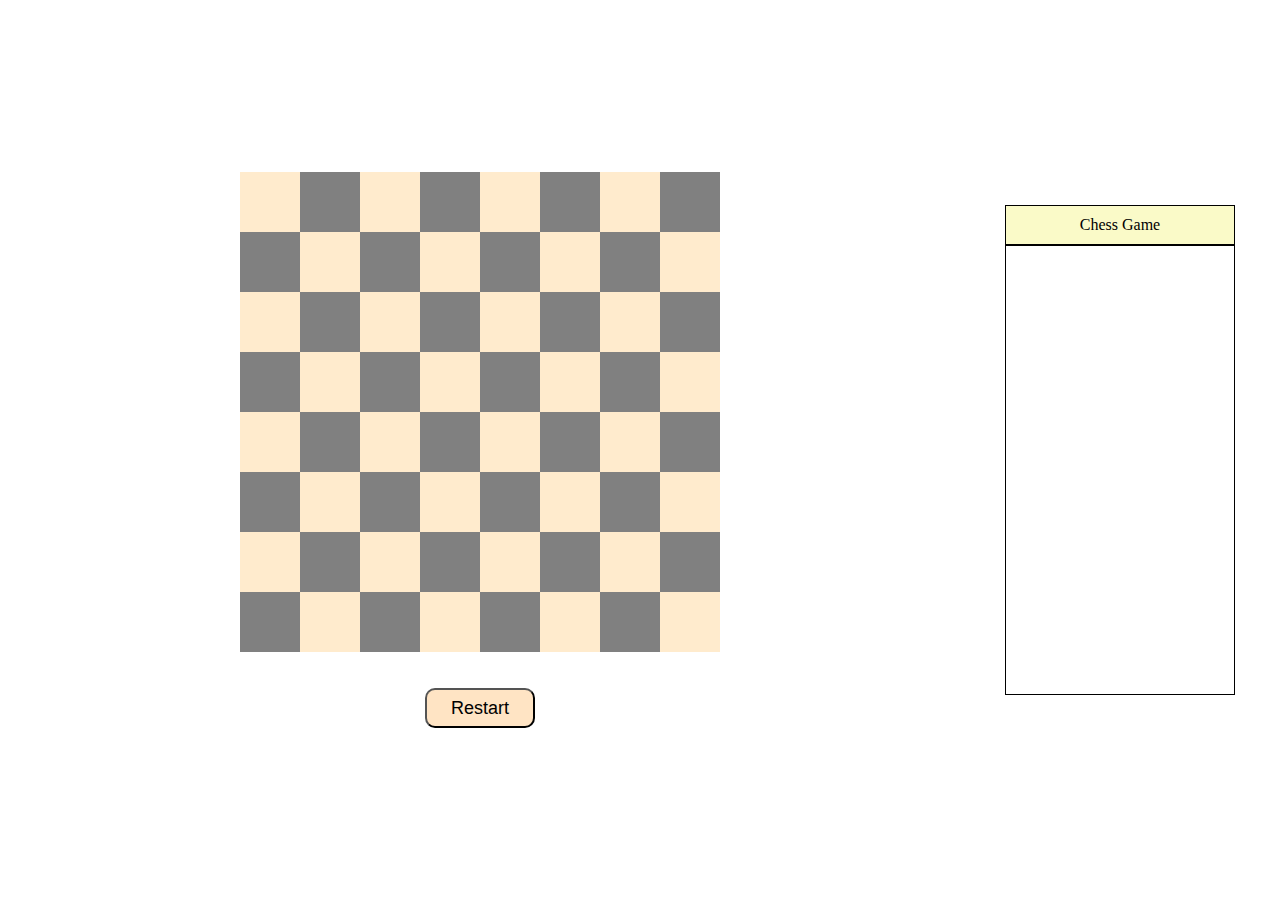
==== static/index.html @ 0d1e5a9a "Rename index.html to static/index.html" ====
<!DOCTYPE html>
<html>

<head>
    <title>Chess Board</title>
    <link rel="stylesheet" href="css/style.css">
    <!-- TODO responsive chess boards UI -->
    <!--
<link rel="stylesheet" href="css/tablet.css" media="screen and (min-width: 600px)">
<link rel="stylesheet" href="css/desktop.css" media="screen and (min-width: 1000px)">
-->
</head>

<body>
    <main>
        <div class="chess-table">
            <form id="myForm">
                <input class="reset-button" type="button" onclick="myFunction()" value="Restart">
            </form>
            <br></br>
            <!-- board -->
            <ul class="row-chess" id="row-1">
                <li>
                    <div class="box square-black" id="a1">
                        <div class="piece rook-white"></div>
                    </div>
                </li>
                <li>
                    <div class="box square-white" id="b1">
                        <div class="piece knight-white"></div>
                    </div>
                </li>
                <li>
                    <div class="box square-black" id="c1">
                        <div class="piece bishop-white"></div>
                    </div>
                </li>
                <li>
                    <div class="box square-white" id="d1">
                        <div class="piece queen-white"></div>
                    </div>
                </li>
                <li>
                    <div class="box square-black" id="e1">
                        <div class="piece king-white"></div>
                    </div>
                </li>
                <li>
                    <div class="box square-white" id="f1">
                        <div class="piece bishop-white"></div>
                    </div>
                </li>
                <li>
                    <div class="box square-black" id="g1">
                        <div class="piece knight-white"></div>
                    </div>
                </li>
                <li>
                    <div class="box square-white" id="h1">
                        <div class="piece rook-white"></div>
                    </div>
                </li>
            </ul>
            <ul class="row-chess" id="row-2">
                <li>
                    <div class="box square-white" id="a2">
                        <div class="piece pawn-white"></div>
                    </div>
                </li>
                <li>
                    <div class="box square-black" id="b2">
                        <div class="piece pawn-white"></div>
                    </div>
                </li>
                <li>
                    <div class="box square-white" id="c2">
                        <div class="piece pawn-white"></div>
                    </div>
                </li>
                <li>
                    <div class="box square-black" id="d2">
                        <div class="piece pawn-white"></div>
                    </div>
                </li>
                <li>
                    <div class="box square-white" id="e2">
                        <div class="piece pawn-white"></div>
                    </div>
                </li>
                <li>
                    <div class="box square-black" id="f2">
                        <div class="piece pawn-white"></div>
                    </div>
                </li>
                <li>
                    <div class="box square-white" id="g2">
                        <div class="piece pawn-white"></div>
                    </div>
                </li>
                <li>
                    <div class="box square-black" id="h2">
                        <div class="piece pawn-white"></div>
                    </div>
                </li>
            </ul>
            <ul class="row-chess" id="row-3">
                <li>
                    <div class="box square-black" id="a3"></div>
                </li>
                <li>
                    <div class="box square-white" id="b3"></div>
                </li>
                <li>
                    <div class="box square-black" id="c3"></div>
                </li>
                <li>
                    <div class="box square-white" id="d3"></div>
                </li>
                <li>
                    <div class="box square-black" id="e3"></div>
                </li>
                <li>
                    <div class="box square-white" id="f3"></div>
                </li>
                <li>
                    <div class="box square-black" id="g3"></div>
                </li>
                <li>
                    <div class="box square-white" id="h3"></div>
                </li>
            </ul>
            <ul class="row-chess" id="row-4">
                <li>
                    <div class="box square-white" id="a4"></div>
                </li>
                <li>
                    <div class="box square-black" id="b4"></div>
                </li>
                <li>
                    <div class="box square-white" id="c4"></div>
                </li>
                <li>
                    <div class="box square-black" id="d4"></div>
                </li>
                <li>
                    <div class="box square-white" id="e4"></div>
                </li>
                <li>
                    <div class="box square-black" id="f4"></div>
                </li>
                <li>
                    <div class="box square-white" id="g4"></div>
                </li>
                <li>
                    <div class="box square-black" id="h4"></div>
                </li>
            </ul>
            <ul class="row-chess" id="row-5">
                <li>
                    <div class="box square-black" id="a5"></div>
                </li>
                <li>
                    <div class="box square-white" id="b5"></div>
                </li>
                <li>
                    <div class="box square-black" id="c5"></div>
                </li>
                <li>
                    <div class="box square-white" id="d5"></div>
                </li>
                <li>
                    <div class="box square-black" id="e5"></div>
                </li>
                <li>
                    <div class="box square-white" id="f5"></div>
                </li>
                <li>
                    <div class="box square-black" id="g5"></div>
                </li>
                <li>
                    <div class="box square-white" id="h5"></div>
                </li>
            </ul>
            <ul class="row-chess" id="row-6">
                <li>
                    <div class="box square-white" id="a6"></div>
                </li>
                <li>
                    <div class="box square-black" id="b6"></div>
                </li>
                <li>
                    <div class="box square-white" id="c6"></div>
                </li>
                <li>
                    <div class="box square-black" id="d6"></div>
                </li>
                <li>
                    <div class="box square-white" id="e6"></div>
                </li>
                <li>
                    <div class="box square-black" id="f6"></div>
                </li>
                <li>
                    <div class="box square-white" id="g6"></div>
                </li>
                <li>
                    <div class="box square-black" id="h6"></div>
                </li>
            </ul>
            <ul class="row-chess" id="row-7">
                <li>
                    <div class="box square-black" id="a7">
                        <div class="piece pawn-black"></div>
                    </div>
                </li>
                <li>
                    <div class="box square-white" id="b7">
                        <div class="piece pawn-black"></div>
                    </div>
                </li>
                <li>
                    <div class="box square-black" id="c7">
                        <div class="piece pawn-black"></div>
                    </div>
                </li>
                <li>
                    <div class="box square-white" id="d7">
                        <div class="piece pawn-black"></div>
                    </div>
                </li>
                <li>
                    <div class="box square-black" id="e7">
                        <div class="piece pawn-black"></div>
                    </div>
                </li>
                <li>
                    <div class="box square-white" id="f7">
                        <div class="piece pawn-black"></div>
                    </div>
                </li>
                <li>
                    <div class="box square-black" id="g7">
                        <div class="piece pawn-black"></div>
                    </div>
                </li>
                <li>
                    <div class="box square-white" id="h7">
                        <div class="piece pawn-black"></div>
                    </div>
                </li>
            </ul>
            <ul class="row-chess" id="row-8">
                <li>
                    <div class="box square-white" id="a8">
                        <div class="piece rook-black"></div>
                    </div>
                </li>
                <li>
                    <div class="box square-black" id="b8">
                        <div class="piece knight-black"></div>
                    </div>
                </li>
                <li>
                    <div class="box square-white" id="c8">
                        <div class="piece bishop-black"></div>
                    </div>
                </li>
                <li>
                    <div class="box square-black" id="d8">
                        <div class="piece queen-black"></div>
                    </div>
                </li>
                <li>
                    <div class="box square-white" id="e8">
                        <div class="piece king-black"></div>
                    </div>
                </li>
                <li>
                    <div class="box square-black" id="f8">
                        <div class="piece bishop-black"></div>
                    </div>
                </li>
                <li>
                    <div class="box square-white" id="g8">
                        <div class="piece knight-black"></div>
                    </div>
                </li>
                <li>
                    <div class="box square-black" id="h8">
                        <div class="piece rook-black"></div>
                    </div>
                </li>
            </ul>
            <!-- ... board -->
        </div>
        <script type="text/javascript" src="js/main.js"></script>
    </main>
    <section>
        <div class="chess-game">
            <div class="game-moves" id="gameNotation">
            </div>
            <div class="game-title"> Chess Game </div>
        </div>
    </section>
</body>

</html>
---- static/css/style.css ----
* {
    box-sizing: border-box;
    padding: 0;
    margin: 0;
}

html {
    font-size: 62.5%;
}

body {
    font-size: 1.6rem;
    display: flex;
}

.chess-table {
    display: flex;
    flex-direction: column-reverse;
    align-items: center;
    justify-content: center;
    min-width: 50rem;
    width: 75vw;
    height: 100vh;
}

.chess-game {
    display: flex;
    flex-direction: column-reverse;
    align-items: center;
    justify-content: center;
    width: 25vw;
    height: 100vh;
}

.game-moves,
.game-title {
    border: black 0.15rem solid;
}

.moves {
    display: flex;
    flex-wrap: wrap;
}

.game-moves {
    display: flex;
    flex-direction: column;
    align-items: center;
    width: 18vw;
    height: 50vh;
    align-content: space-around;
    justify-content: flex-start;
}

.game-title {
    background-color: rgb(250, 250, 200);
    width: 18vw;
    height: 4rem;
    display: flex;
    align-items: center;
    justify-content: center;
}

.order-move {
    width: 3rem;
}

.move-1,
.move-2 {
    width: 4rem;
}

.reset-button {
    font-family: 'Lucida Sans', 'Lucida Sans Regular', 'Lucida Grande', 'Lucida Sans Unicode', Geneva, Verdana, sans-serif;
    font-size: large;
    width: 11rem;
    height: 4rem;
    border-radius: 1rem;
    background-color: bisque;
}

.box {
    display: flex;
    align-items: center;
    justify-content: center;
    width: 6rem;
    height: 6rem;
    box-sizing: border-box;
    position: relative;
}

.square-white {
    background-color: blanchedalmond;
}

.square-black {
    background-color: grey;
}

.row-chess {
    list-style: none;
}

.row-chess li {
    float: left;
}

.activeSquare {
    display: flex;
    align-items: center;
    justify-content: center;
    border-radius: 0.5rem;
}

.activeSquare1 {
    background-color: rgb(170, 255, 100);
    height: 100%;
    width: 100%;
    z-index: 1;
}

.activeSquare2 {
    background-color: rgb(50, 128, 50);
    height: 100%;
    width: 100%;
    z-index: 1;
}

.activeSquareTwo {
    border: 0.1rem blue solid;
}

.illuminateSquare {
    background-color: rgb(80, 170, 80);
    border-radius: 4rem;
    height: 40%;
    width: 40%;
}

.illuminateSquare2 {
    display: flex;
    background-color: rgb(120, 120, 240);
    height: 100%;
    width: 100%;
    justify-content: center;
    align-items: center;
    position: absolute;
    z-index: 0;
}

.illuminateSquare3 {
    background-color: inherit;
    border-radius: 4rem;
    height: 100%;
    width: 100%;
    z-index: 1;
}

.illuminateSquare4 {
    display: flex;
    background-color: rgb(255, 70, 70);
    border-radius: 4rem;
    height: 100%;
    width: 100%;
    justify-content: center;
    align-items: center;
    position: absolute;
    z-index: 0;
}


/* pieces */

.piece {
    width: 5.2rem;
    height: 5.2rem;
    position: absolute;
    z-index: 2;
}

.pawn-white {
    background: url(../images/pieces.png) 5rem 0.2rem;
}

.pawn-black {
    background: url(../images/pieces.png) 5rem 4.8rem;
}

.knight-white {
    background: url(../images/pieces.png) 8.7em 0.2rem;
}

.knight-black {
    background: url(../images/pieces.png) 8.7em 4.8rem;
}

.bishop-white {
    background: url(../images/pieces.png) 18.3rem 0.4rem;
}

.bishop-black {
    background: url(../images/pieces.png) 18.3rem 4.9rem;
}

.rook-white {
    background: url(../images/pieces.png) 9.3rem 0.4rem;
}

.rook-black {
    background: url(../images/pieces.png) 9.3rem 4.9rem;
}

.queen-white {
    background: url(../images/pieces.png) 22.8rem 0.3rem;
}

.queen-black {
    background: url(../images/pieces.png) 22.8rem 4.9rem;
}

.king-white {
    background: url(../images/pieces.png) 27.4rem 0.3rem;
}

.king-black {
    background: url(../images/pieces.png) 27.4rem 4.9rem;
}
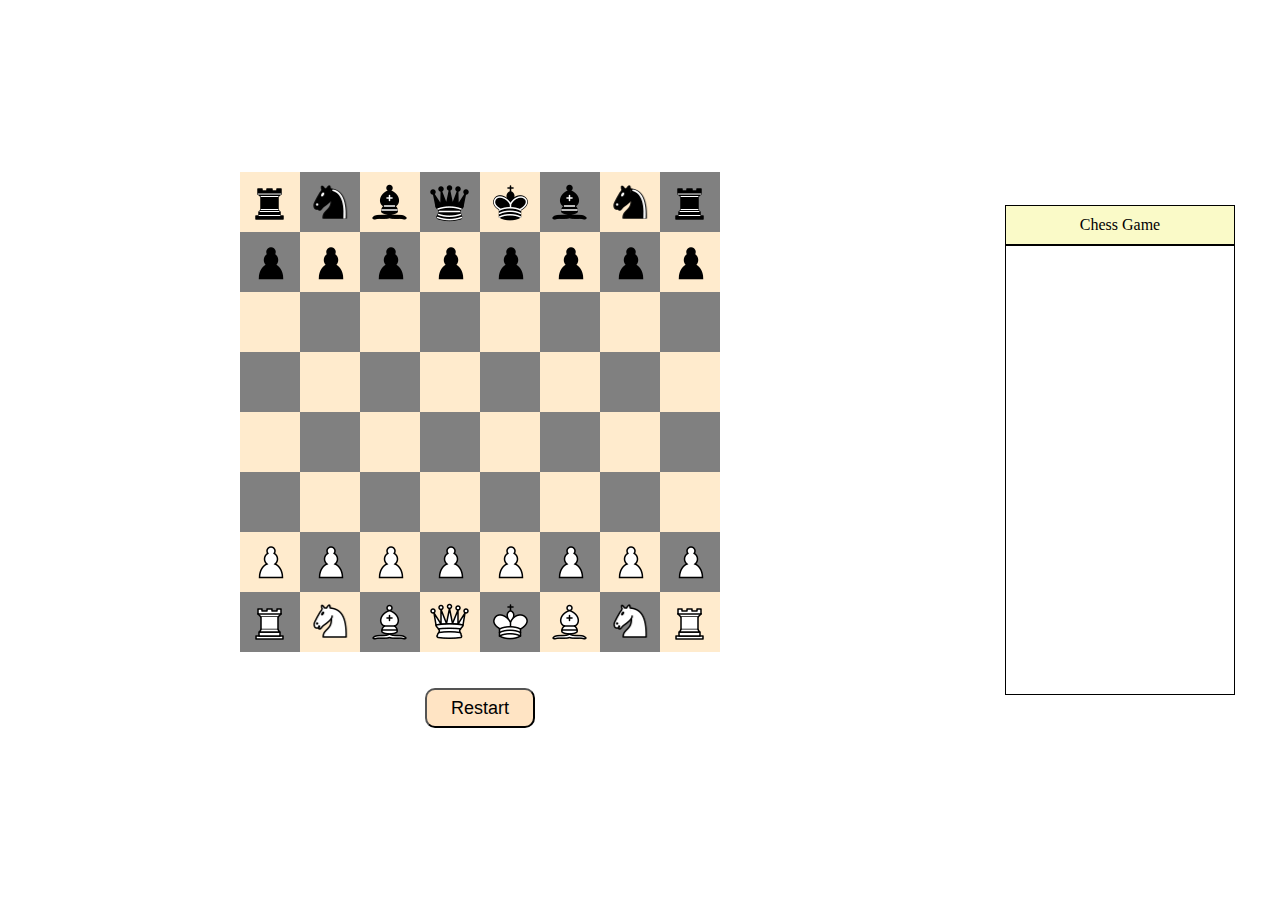
==== commit 0a777380: "Creation of an http server with Node.js" ====
--- a/static/index.html
+++ b/static/index.html
@@ -304,4 +304,4 @@
     </section>
 </body>
 
-</html>
+</html>--- a/static/css/style.css
+++ b/static/css/style.css
@@ -224,4 +224,4 @@
 
 .king-black {
     background: url(../images/pieces.png) 27.4rem 4.9rem;
-}
+}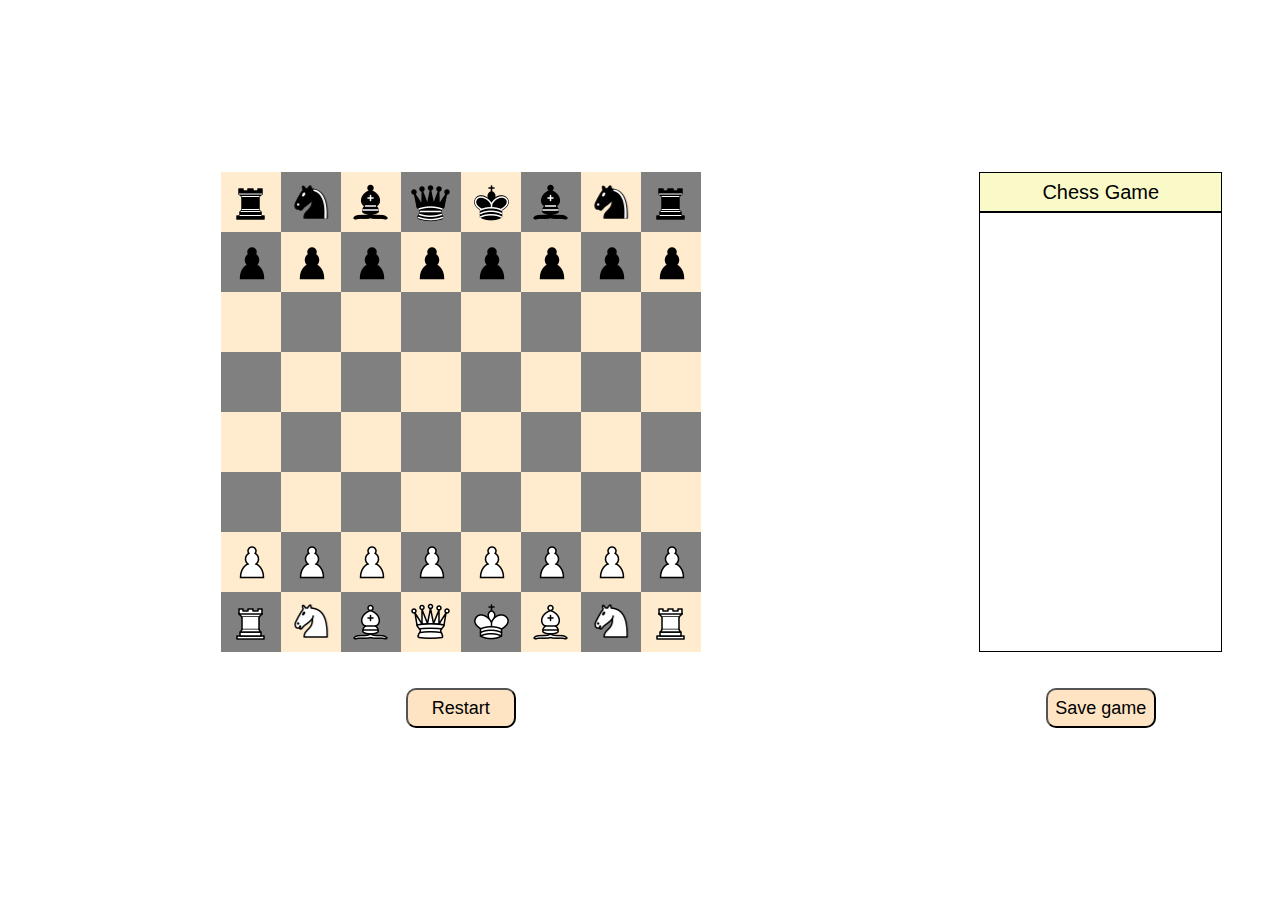
==== commit f6a746f8: "CSS changes and scrolling added" ====
--- a/static/index.html
+++ b/static/index.html
@@ -15,7 +15,7 @@
     <main>
         <div class="chess-table">
             <form id="myForm">
-                <input class="reset-button" type="button" onclick="myFunction()" value="Restart">
+                <input class="game-button" type="button" onclick="myFunction()" value="Restart">
             </form>
             <br></br>
             <!-- board -->
@@ -297,6 +297,10 @@
     </main>
     <section>
         <div class="chess-game">
+            <form id="myForm">
+                <input class="game-button" type="button" value="Save game">
+            </form>
+            <br></br>
             <div class="game-moves" id="gameNotation">
             </div>
             <div class="game-title"> Chess Game </div>
--- a/static/css/style.css
+++ b/static/css/style.css
@@ -19,7 +19,7 @@
     align-items: center;
     justify-content: center;
     min-width: 50rem;
-    width: 75vw;
+    width: 72vw;
     height: 100vh;
 }
 
@@ -28,13 +28,14 @@
     flex-direction: column-reverse;
     align-items: center;
     justify-content: center;
-    width: 25vw;
+    width: 28vw;
     height: 100vh;
 }
 
 .game-moves,
 .game-title {
     border: black 0.15rem solid;
+    width: 19vw;
 }
 
 .moves {
@@ -46,15 +47,16 @@
     display: flex;
     flex-direction: column;
     align-items: center;
-    width: 18vw;
-    height: 50vh;
+    height: 44rem;
     align-content: space-around;
     justify-content: flex-start;
+    overflow-y: scroll;
 }
 
 .game-title {
+    font-family: 'Lucida Sans', 'Lucida Sans Regular', 'Lucida Grande', 'Lucida Sans Unicode', Geneva, Verdana, sans-serif;
+    font-size: 2rem;
     background-color: rgb(250, 250, 200);
-    width: 18vw;
     height: 4rem;
     display: flex;
     align-items: center;
@@ -62,15 +64,19 @@
 }
 
 .order-move {
-    width: 3rem;
+    width: 4vw;
+    display: flex;
+    justify-content: center;
 }
 
 .move-1,
 .move-2 {
-    width: 4rem;
-}
-
-.reset-button {
+    width: 6vw;
+    display: flex;
+    justify-content: center;
+}
+
+.game-button {
     font-family: 'Lucida Sans', 'Lucida Sans Regular', 'Lucida Grande', 'Lucida Sans Unicode', Geneva, Verdana, sans-serif;
     font-size: large;
     width: 11rem;
